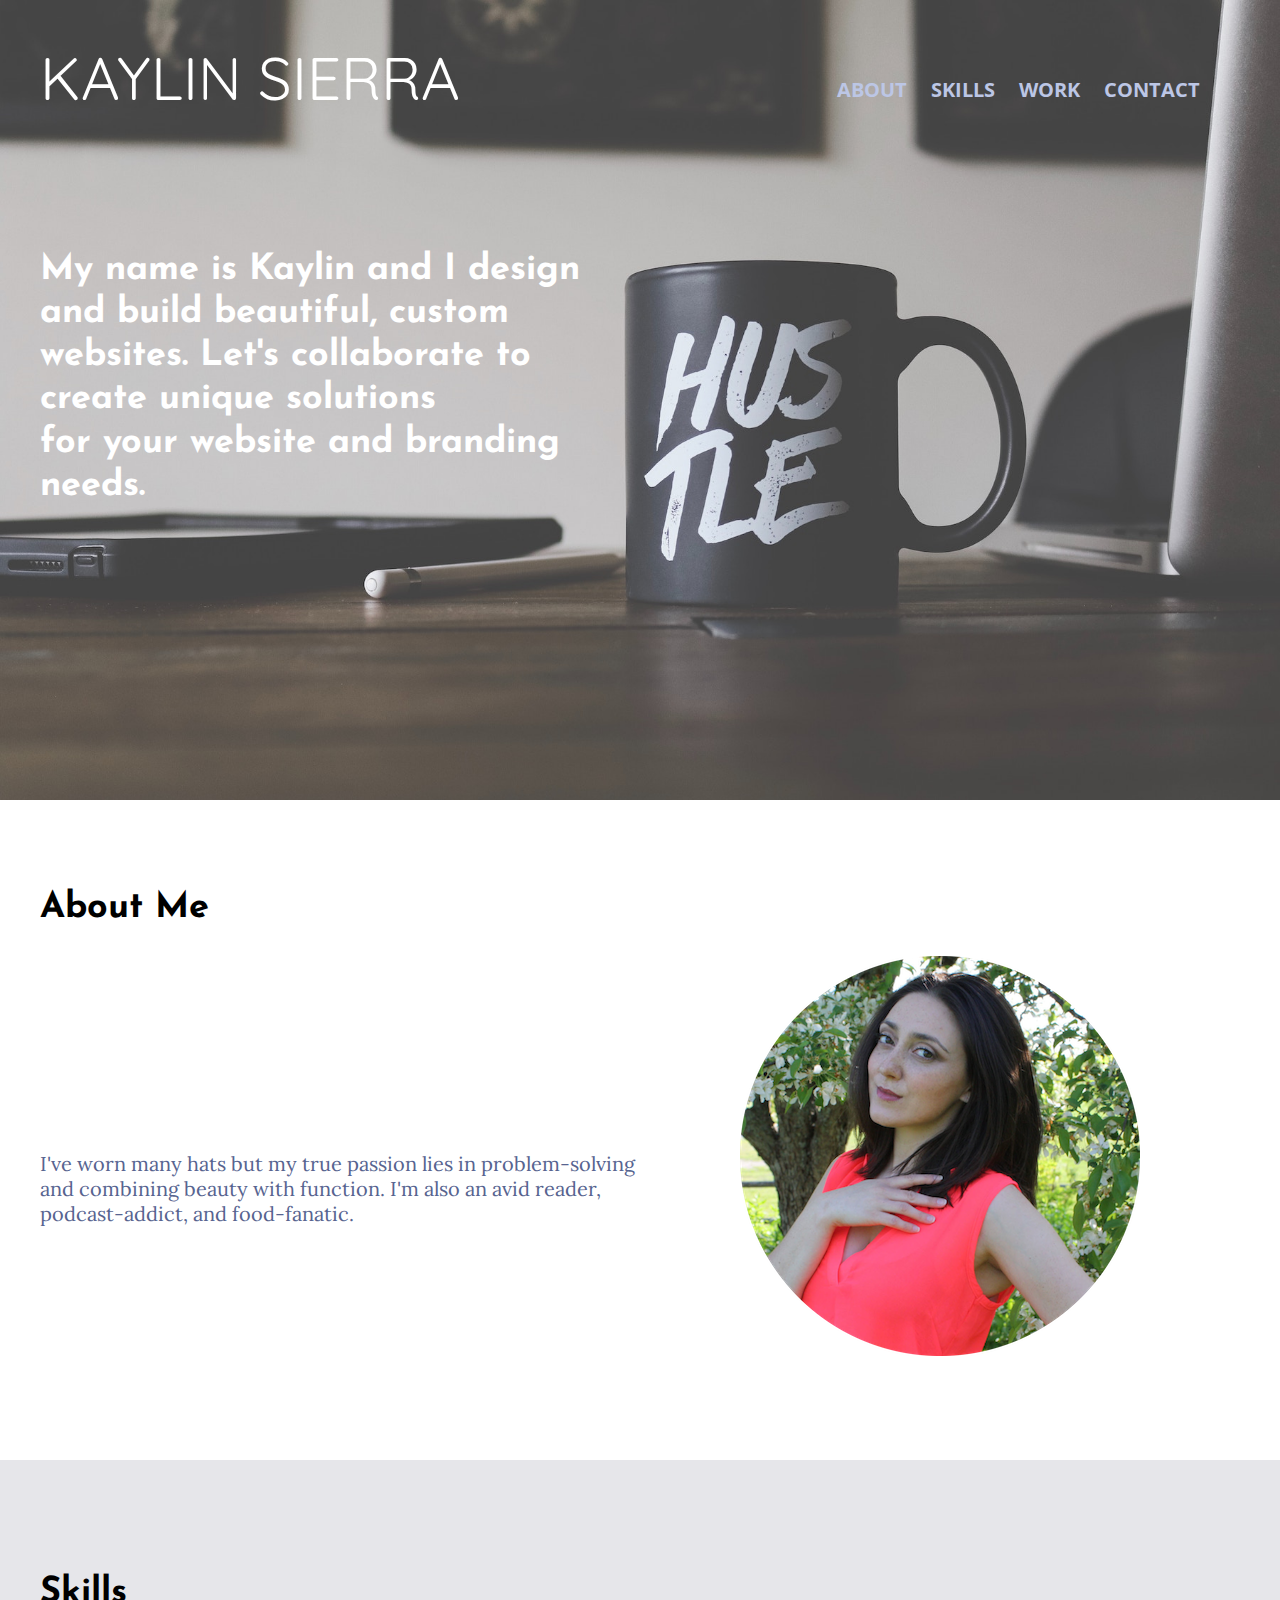
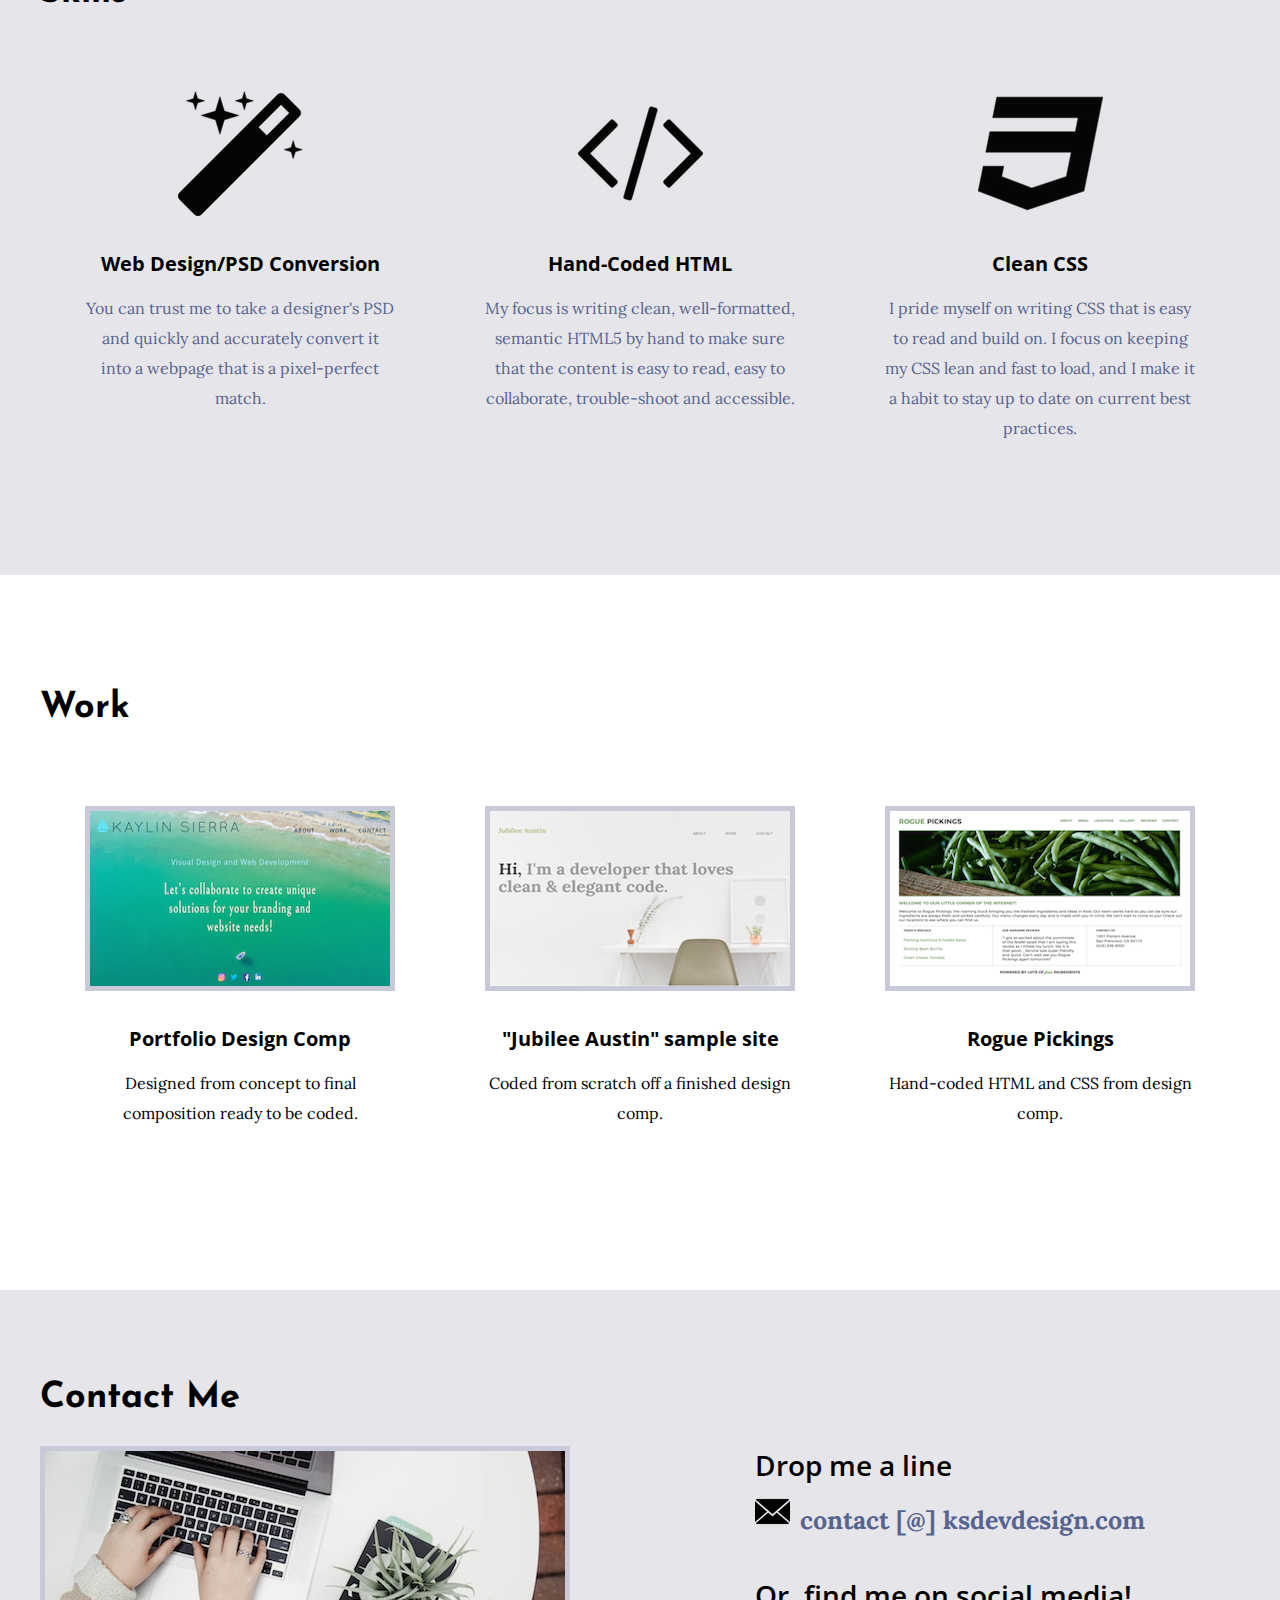
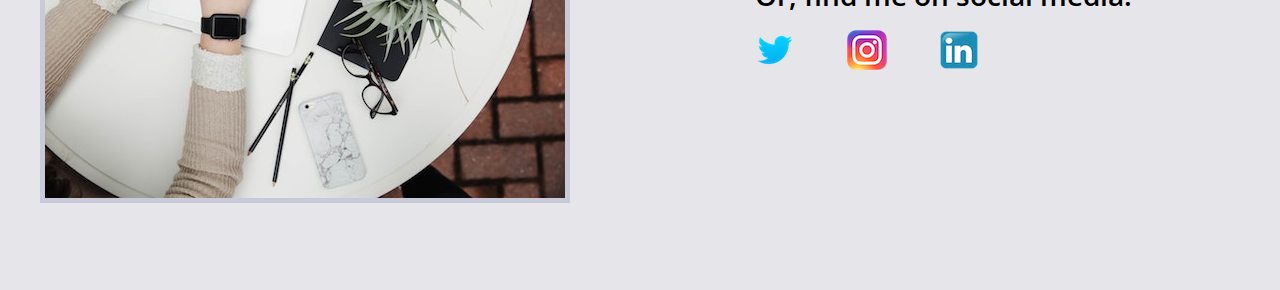
==== index.html @ cb38d4de "initial commit" ====
<!doctype html>
<html>
    <head>
        <title>Kaylin Sierra | Web Development</title>
          <link rel="stylesheet" href="css/normalize.css" type="text/css">
          <link rel="stylesheet" href="css/main.css" type="text/css">
          <link href='https://fonts.googleapis.com/css?family=Open+Sans:400,700' rel='stylesheet'>
            <link href="https://fonts.googleapis.com/css?family=Quicksand:400" rel="stylesheet">
            <link href="https://fonts.googleapis.com/css?family=Josefin+Sans:400,700" rel="stylesheet">
            <link href="https://fonts.googleapis.com/css?family=Lora:400,700" rel="stylesheet">
    </head>
    <body>
      <header>
        <div class="full-width">
          <div class="half-width">
            <h1>Kaylin Sierra</h1>
          </div>
          <div class="half-width">
            <nav>
              <ul>
                <li><a href="#about">About</a></li>
                <li><a href="#skills">Skills</a></li>
                <li><a href="#work">Work</a></li>
                <li><a href="#contact">Contact</a></li>
              </ul>
            </nav>
          </div>
            <h2 class="half-width">My name is Kaylin and I design and build beautiful, custom websites. Let's collaborate to create unique solutions<br> for your website and branding needs.</h2>
        </div>
      </header>
      <main>
        <section id="about">
          <div class="full-width">
            <h2>About Me</h2>
              <div class="half-width">
                <p>I've worn many hats but my true passion lies in problem-solving and combining beauty with function. I'm also an avid reader, podcast-addict, and food-fanatic.</p>
              </div>
            <div class="half-width">
              <img src="img/aboutme.png" alt="Personal Photo" />
            </div>
          </div>
        </section>

        <section id="skills">
            <div class="full-width">
              <h2>Skills</h2>
                <div class="third-width">
                  <img src="img/design.png" alt="Web Design" />
                    <h3>Web Design/PSD Conversion</h3>
                      <p>You can trust me to take a designer's PSD and quickly and accurately convert it into a webpage that is a pixel-perfect match.</p>
              </div>
                <div class="third-width">
                  <img src="img/html.png" alt="Hand-Coded HTML" />
                    <h3>Hand-Coded HTML</h3>
                      <p>My focus is writing clean, well-formatted, semantic HTML5 by hand to make sure that the content is easy to read, easy to collaborate, trouble-shoot and accessible.</p>
                </div>
                <div class="third-width">
                  <img src="img/css3.png" alt="Clean CSS" />
                    <h3>Clean CSS</h3>
                      <p>I pride myself on writing CSS that is easy to read and build on. I focus on keeping my CSS lean and fast to load, and I make it a habit to stay up to date on current best practices.</p>
              </div>
            </div>
          </section>

        <section id="work">
          <div class="full-width">
            <h2>Work</h2>
              <div class="third-width">
                <a href="projectone/index.html"><img src="img/personaldesigncomp.png" alt="Portfolio Design Comp" />
                  <h3>Portfolio Design Comp</h3>
                    <p>Designed from concept to final composition ready to be coded.</p></a>
              </div>
              <div class="third-width">
                <a href="projecttwo/index.html"><img src="img/jubileeaustin.png" alt="Jubilee Austin site" />
                  <h3>"Jubilee Austin" sample site</h3>
                    <p>Coded from scratch off a finished design comp.</p></a>
              </div>
              <div class="third-width">
                <a href="projectthree/index.html"><img src="img/roguepickings.png" alt="Rogue Pickings site" />
                  <h3>Rogue Pickings</h3>
                    <p>Hand-coded HTML and CSS from design comp.</p></a>
                </div>
            </div>
        </section>

      </main>

      <footer id="contact">
        <div class="full-width">
          <h2>Contact Me</h2>
            <div class="half-width">
              <img src="img/contactme.jpg" alt="Contact Me" id="contact-img" />
            </div>
            <div class="half-width">
                <h3 id="email-header">Drop me a line</h3>
                <a href="mailto:contact@ksdevdesign.com">
                  <img src="img/envelope.png" alt="Email" id="envelope" />contact [@] ksdevdesign.com</a>
                <h3 id="socialmedia-header">Or, find me on social media!</h3>
                  <ul>
                    <li><a href="http://twitter.com/ksdevdesign" target="_blank"><img src="img/twitter.png" alt="Twitter" /></a></li>
                    <li><a href="http://instagram.com/ksdevdesign" target="_blank"><img src="img/instagram.png" alt="Instagram" /></a></li>
                    <li><a href="http://linkedin.com/in/kaylinkielwein/" target="_blank"><img src="img/linkedin.png" alt="LinkedIn" /></a></li>
                  </ul>
              </div>
            </div>
      </footer>
    </body>
</html>
---- css/main.css ----
/***** BASE STYLES *****/
body {
    font-family: 'Lora', serif;
    font-size: 16px;
}

#about, #skills, #work, #contact {
    height: 600px;
}

/***** GRID *****/
.full-width {
    width: 1200px;
    margin: 0 auto;
}

.half-width {
    width: 600px;
    float: left;
}

.third-width  {
    width: 400px;
    float: left;
}

/*** HEADER ***/
header  {
    background-image: url("../img/hustledesign.jpg");
    background-size: cover;
    height: 800px;
    color: white;
}

header h1  {
    font-family: 'Quicksand', serif;
    font-weight: 400;
    font-size: 60px;
    text-transform: uppercase;
}

nav {
    float: right;
    padding: 60px 40px;
}

nav ul li  {
    display: inline-block;
}

nav ul li a {
    font-family: 'Open Sans', sans-serif;
    text-transform: uppercase;
    text-decoration: none;
    font-size: 20px;
    font-weight: 700;
    color: #bcc6e5;
    padding-left: 20px;
}

header h2 {
  clear: both;
  font-family: 'Josefin Sans', sans-serif;
  font-size: 36px;
  padding: 40px 0;
  line-height: 120%;
}


/**** ABOUT ****/
#about .full-width {
    padding: 60px 0;
}

#about  {
    padding-bottom: 60px;
}

#about h2 {
    font-family: 'Josefin Sans', sans-serif;
    font-size: 36px;
}

#about p  {
    font-size: 20px;
    padding-top: 175px;
    color: #576490;
}

#about img  {
  padding-left: 100px;
}

/*** SKILLS ***/
#skills .full-width {
    padding: 85px 0;
}

#skills {
    background-color: #e6e6ea;
    text-align: center;
    padding-bottom: 115px;
}

#skills img {
    padding-bottom: 30px;
}

#skills h2  {
    font-family: 'Josefin Sans', sans-serif;
    font-size: 36px;
    text-align: left;
    padding-bottom: 50px;
}

#skills h3  {
    font-family: 'Open Sans', sans-serif;
    font-size: 20px;
    font-weight: 700;
    width: auto;
    margin: 0 auto;
}

#skills p  {
    line-height: 30px;
    padding: 0 45px;
    color: #576490;
}

/*** WORK ***/
#work .full-width {
    padding: 85px 0;
}

#work {
    text-align: center;
    padding-bottom: 115px;
}

#work img {
    margin-bottom: 30px;
    border: solid #c9cad9 5px;
}

#work h2  {
    font-family: 'Josefin Sans', sans-serif;
    font-size: 36px;
    text-align: left;
    padding-bottom: 50px;
}

#work h3  {
    font-family: 'Open Sans', sans-serif;
    font-size: 20px;
    font-weight: 700;
    width: auto;
    margin: 0 auto;
}

#work p  {
    line-height: 30px;
    padding: 0 45px;
}

#work a {
    text-decoration: none;
    color: black;
}

/*** CONTACT ***/
#contact  {
    background-color: #e6e6ea;
}

#contact .full-width  {
    padding: 60px 0;
}

#contact-img  {
    border: solid #c9cad9 5px;
}

#contact h2 {
  font-family: 'Josefin Sans', sans-serif;
  font-size: 36px;
}

#contact #email-header, #socialmedia-header, #contact ul {
    padding-left: 115px;
}

#envelope {
    padding: 0 10px 0 115px;
}

#contact h3 {
    font-family: 'Open Sans', sans-serif;
    font-size: 28px;
    font-weight: 600;
}

#email-header{
    margin: 0 0 10px 0;
}

#socialmedia-header {
    margin: 40px 0 0 0;
}

#contact a {
    text-decoration: none;
    color: #576490;
    font-weight: 700;
    font-size: 25px;
}

#contact ul {
    list-style: none;
}
#contact ul li {
     display: inline-block;
}
#contact ul img {
    padding-right: 48px;
}
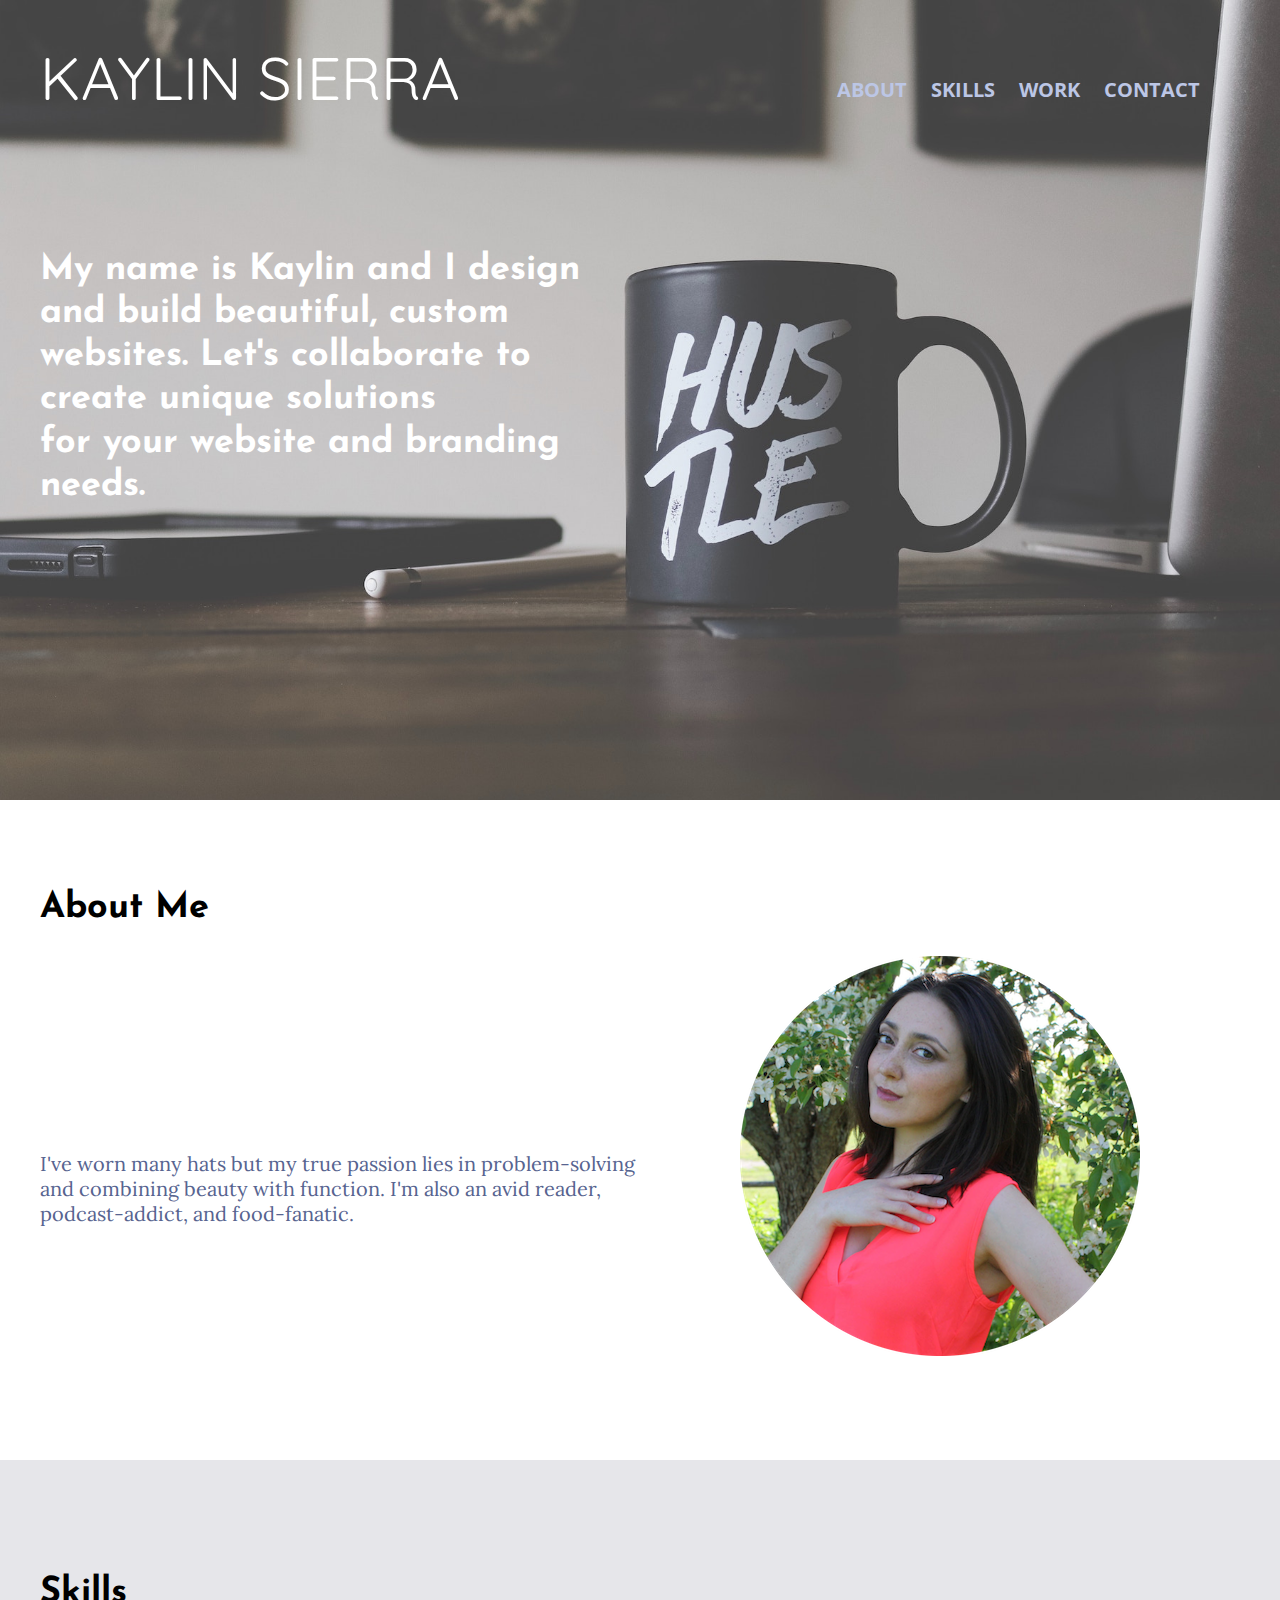
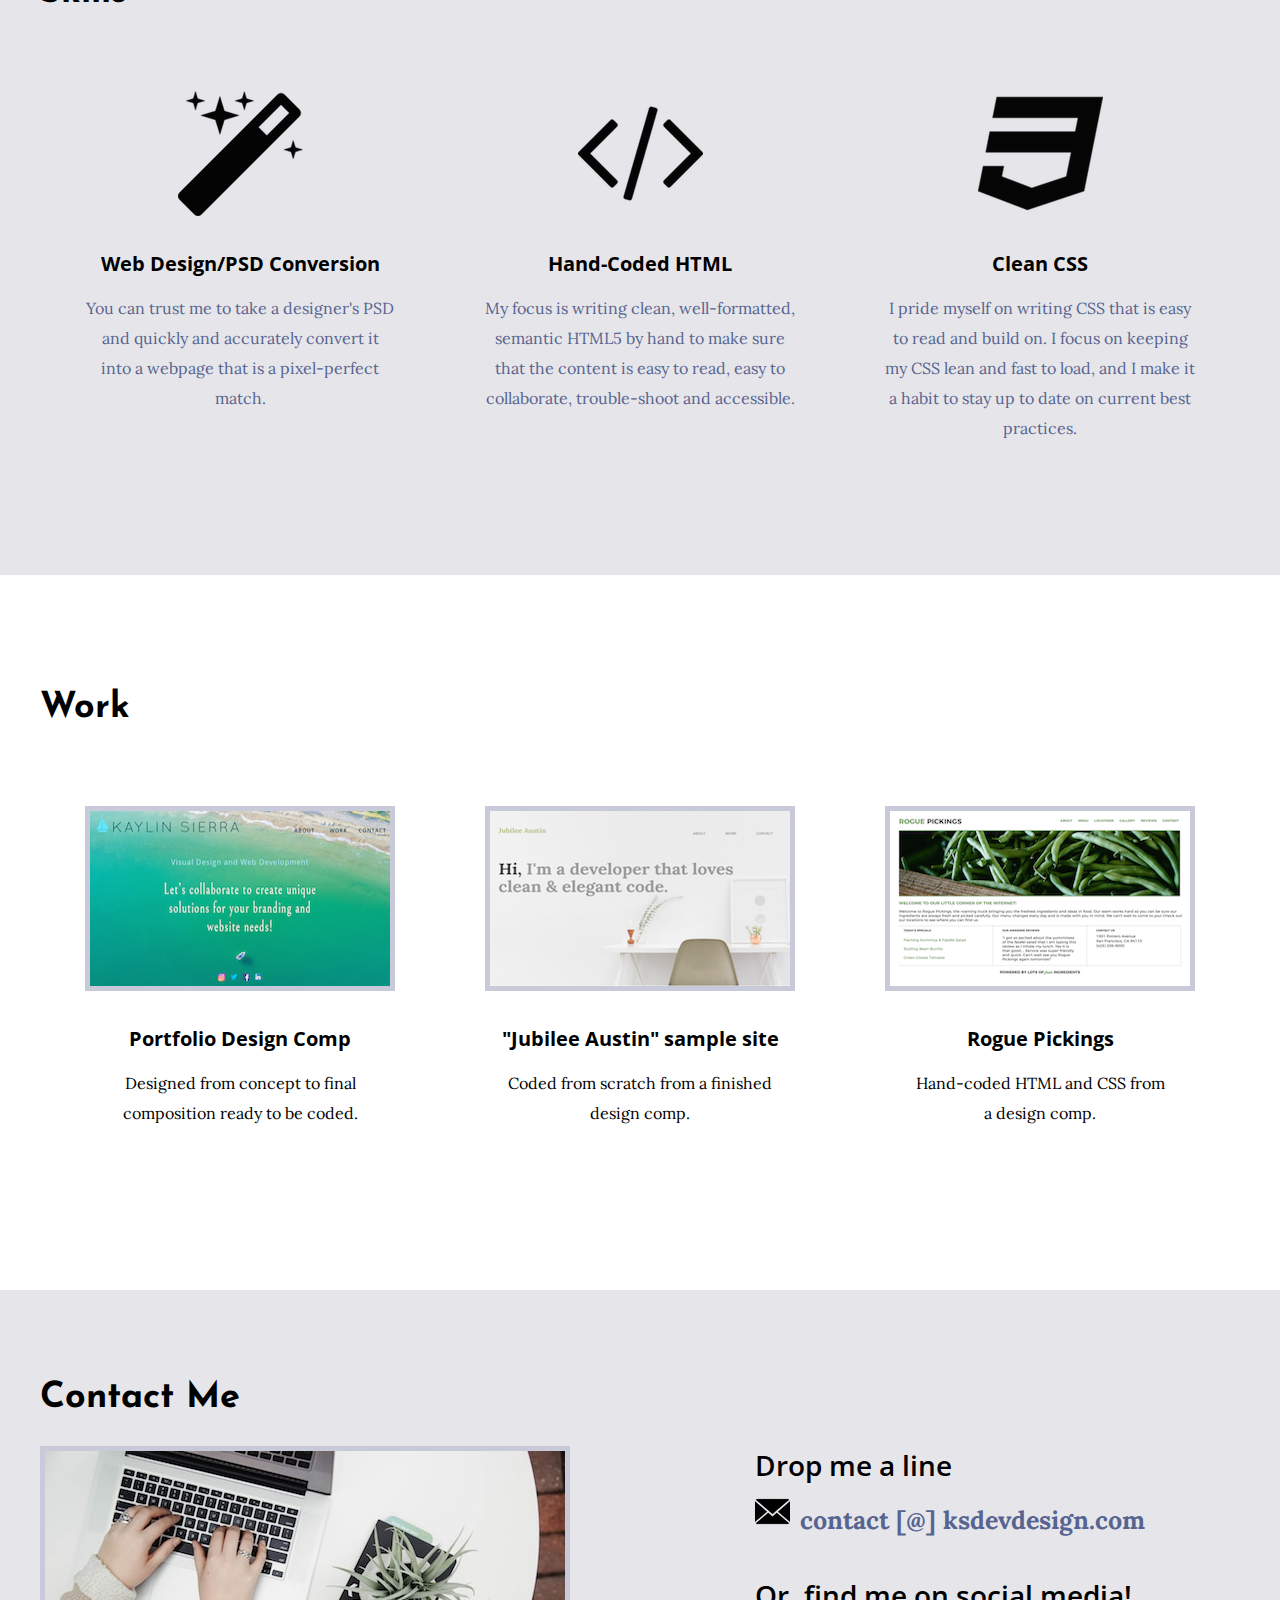
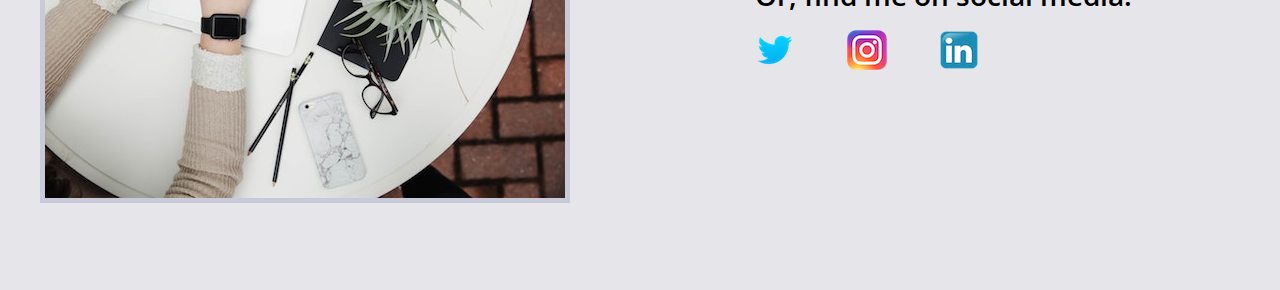
==== commit 903864f2: "instructor suggested tweaks to text spacings" ====
--- a/index.html
+++ b/index.html
@@ -73,12 +73,12 @@
               <div class="third-width">
                 <a href="projecttwo/index.html"><img src="img/jubileeaustin.png" alt="Jubilee Austin site" />
                   <h3>"Jubilee Austin" sample site</h3>
-                    <p>Coded from scratch off a finished design comp.</p></a>
+                    <p>Coded from scratch from a finished design comp.</p></a>
               </div>
               <div class="third-width">
                 <a href="projectthree/index.html"><img src="img/roguepickings.png" alt="Rogue Pickings site" />
                   <h3>Rogue Pickings</h3>
-                    <p>Hand-coded HTML and CSS from design comp.</p></a>
+                    <p>Hand-coded HTML and CSS from <br>a design comp.</p></a>
                 </div>
             </div>
         </section>
--- a/css/main.css
+++ b/css/main.css
@@ -159,7 +159,7 @@
 
 #work p  {
     line-height: 30px;
-    padding: 0 45px;
+    padding: 0px 45px;
 }
 
 #work a {
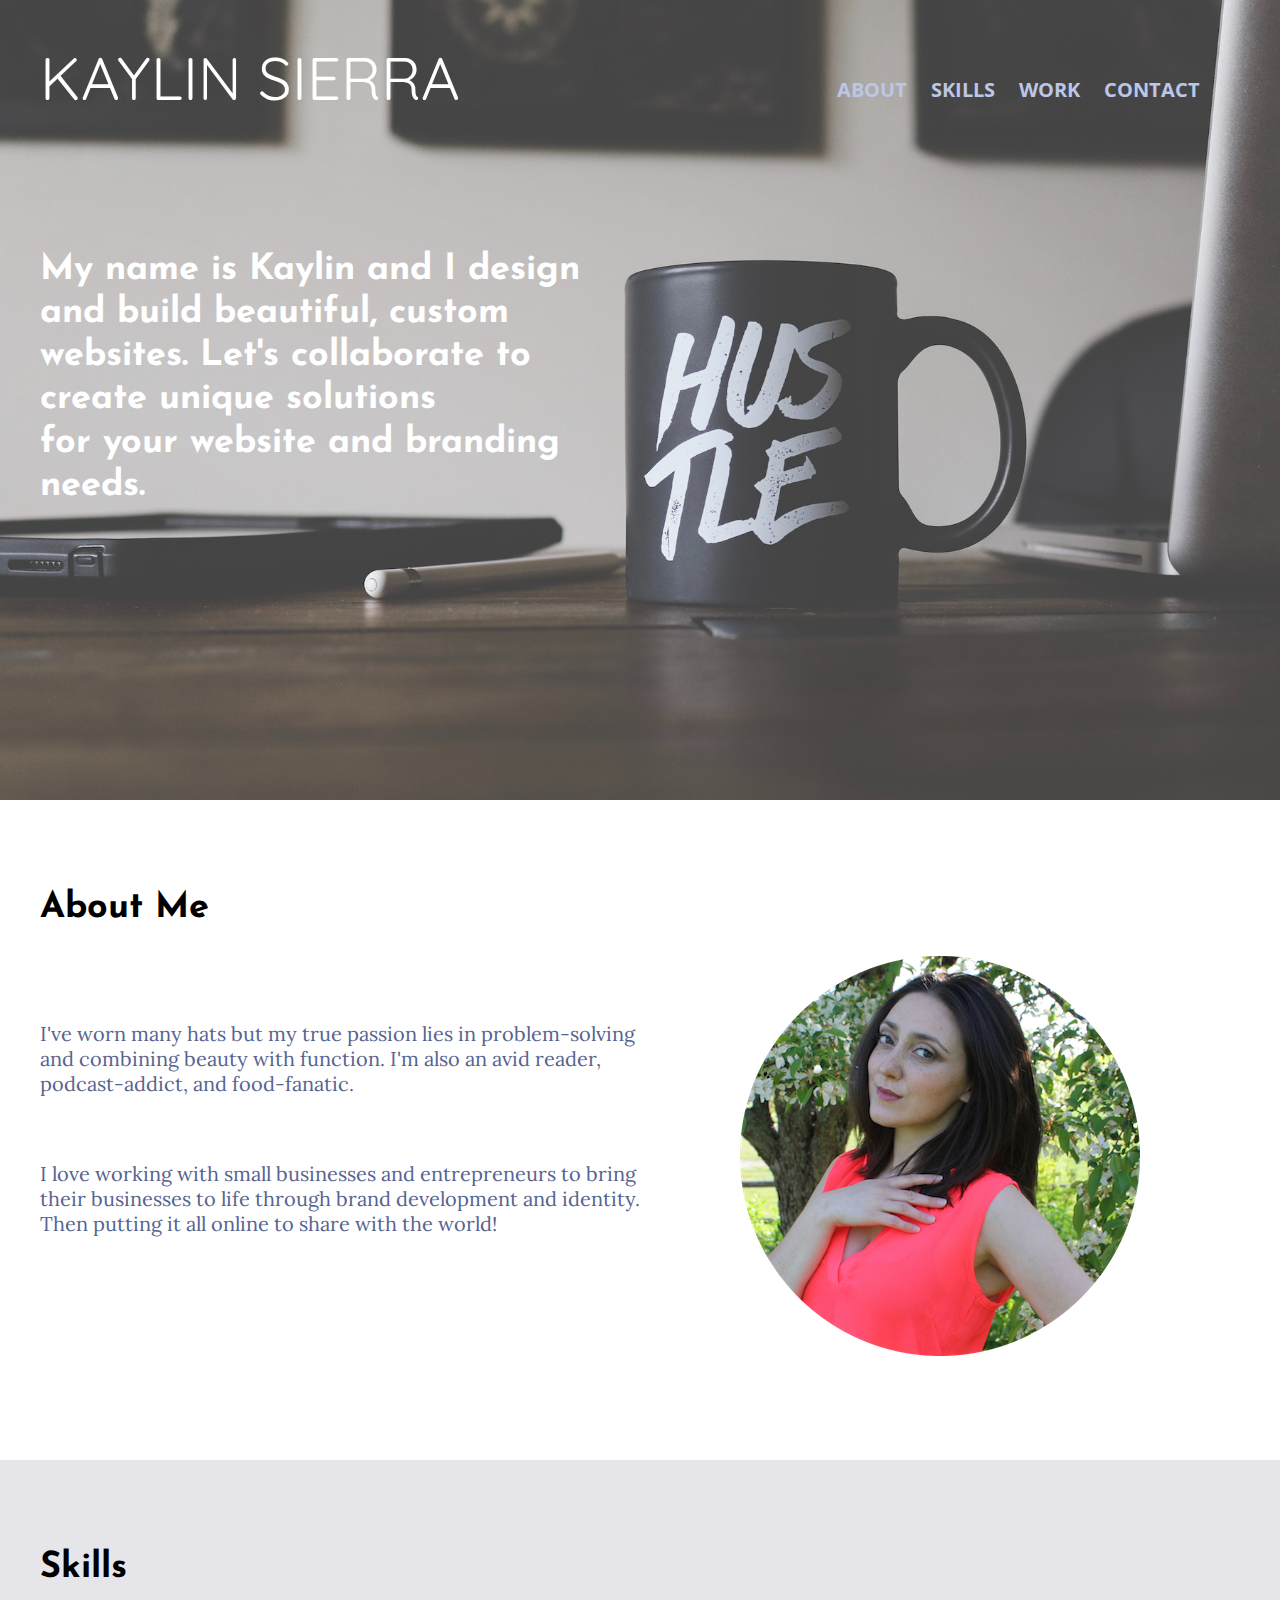
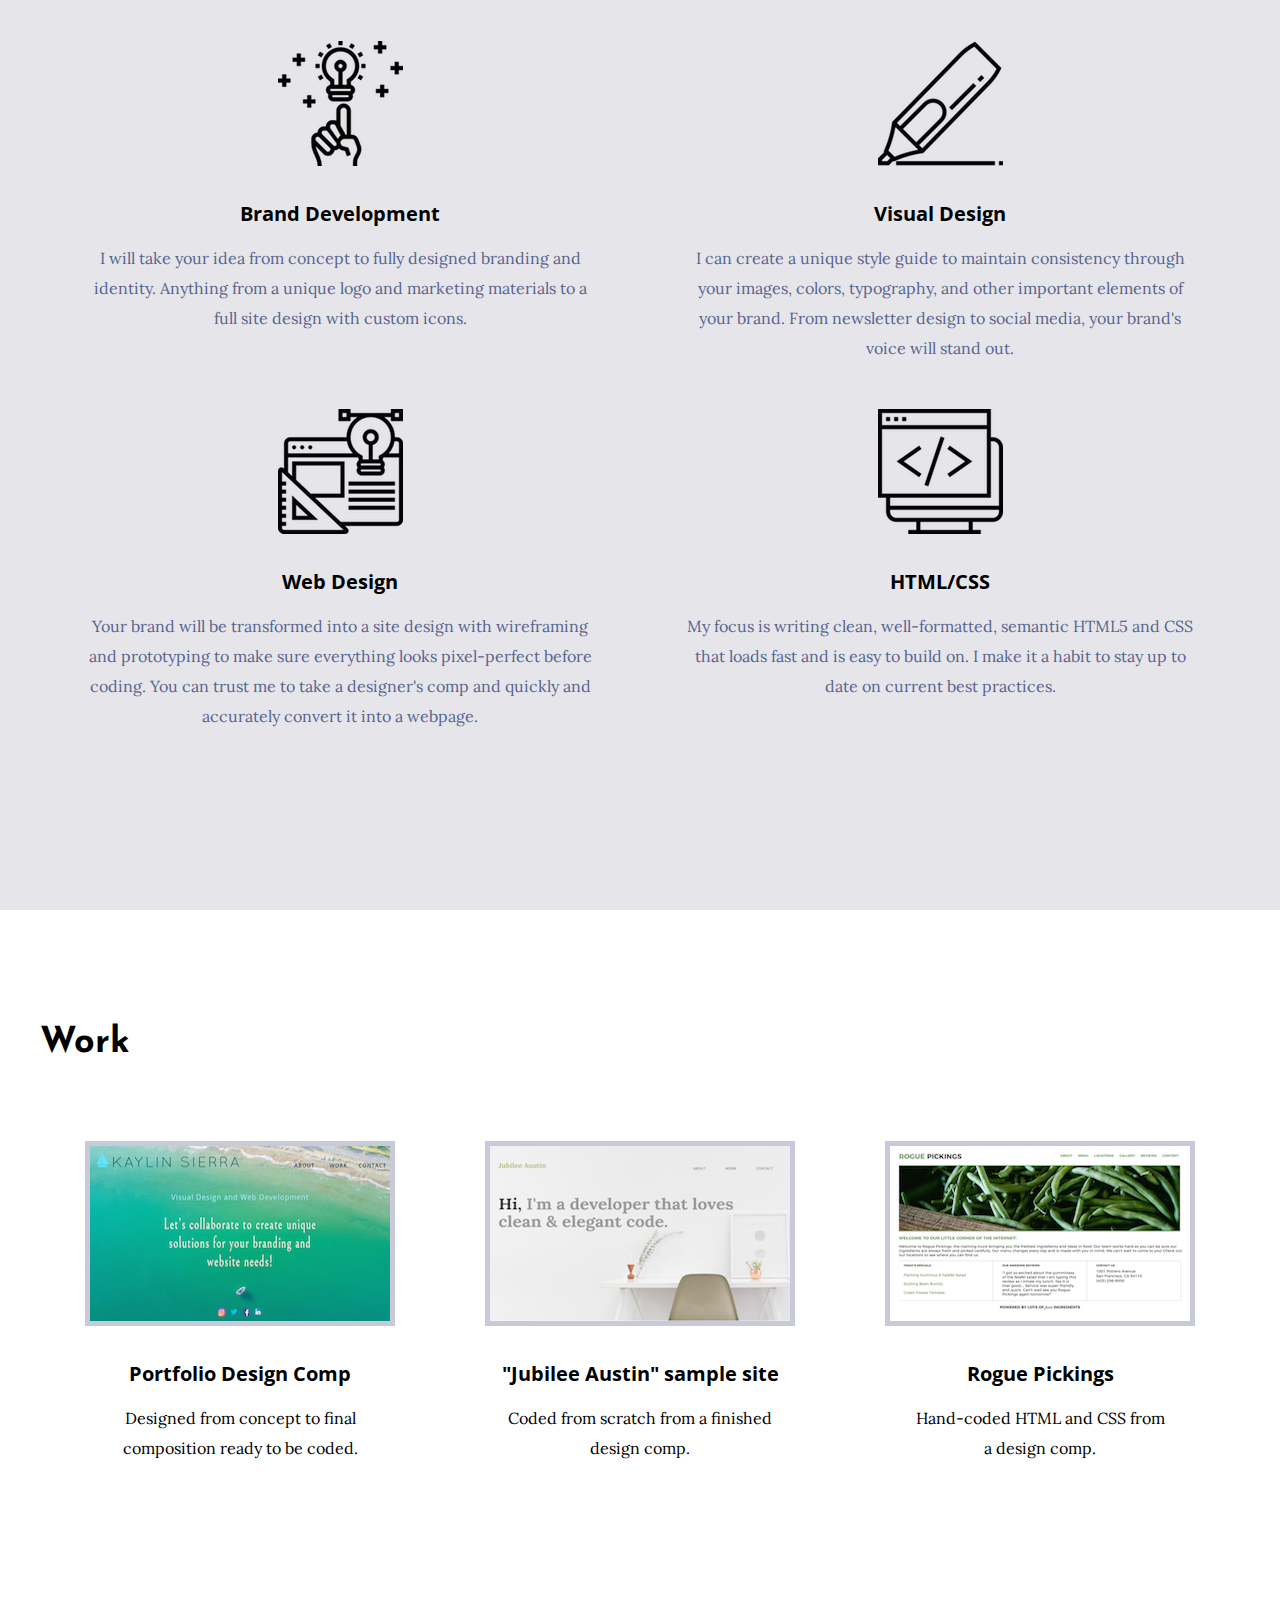
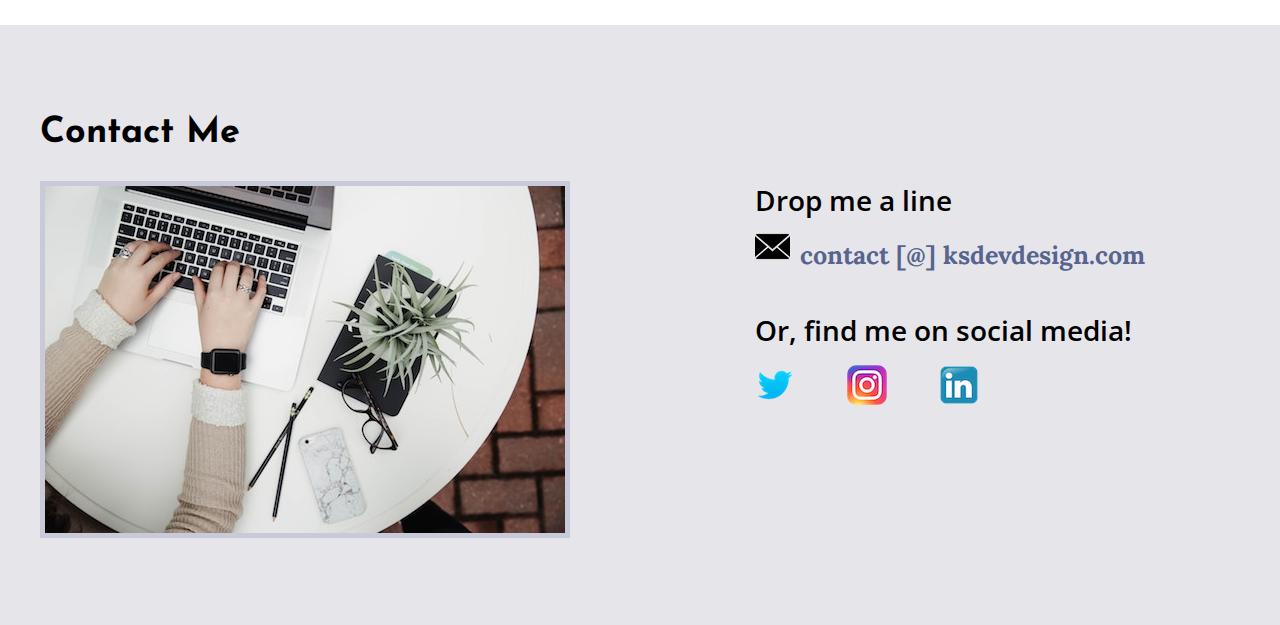
==== commit 8b3121d2: "skills section redesigned" ====
--- a/index.html
+++ b/index.html
@@ -34,6 +34,7 @@
             <h2>About Me</h2>
               <div class="half-width">
                 <p>I've worn many hats but my true passion lies in problem-solving and combining beauty with function. I'm also an avid reader, podcast-addict, and food-fanatic.</p>
+                <p>I love working with small businesses and entrepreneurs to bring their businesses to life through brand development and identity. Then putting it all online to share with the world!</p>
               </div>
             <div class="half-width">
               <img src="img/aboutme.png" alt="Personal Photo" />
@@ -44,21 +45,26 @@
         <section id="skills">
             <div class="full-width">
               <h2>Skills</h2>
-                <div class="third-width">
-                  <img src="img/design.png" alt="Web Design" />
-                    <h3>Web Design/PSD Conversion</h3>
-                      <p>You can trust me to take a designer's PSD and quickly and accurately convert it into a webpage that is a pixel-perfect match.</p>
+                <div class="half-width">
+                  <img src="img/idea.png" alt="Brand Development" />
+                    <h3>Brand Development</h3>
+                      <p>I will take your idea from concept to fully designed branding and identity. Anything from a unique logo and marketing materials to a full site design with custom icons.</p>
               </div>
-                <div class="third-width">
-                  <img src="img/html.png" alt="Hand-Coded HTML" />
-                    <h3>Hand-Coded HTML</h3>
-                      <p>My focus is writing clean, well-formatted, semantic HTML5 by hand to make sure that the content is easy to read, easy to collaborate, trouble-shoot and accessible.</p>
+                <div class="half-width">
+                  <img src="img/highlighter.png" alt="Visual Design" />
+                    <h3>Visual Design</h3>
+                      <p>I can create a unique style guide to maintain consistency through your images, colors, typography, and other important elements of your brand. From newsletter design to social media, your brand's voice will stand out. </p>
                 </div>
-                <div class="third-width">
-                  <img src="img/css3.png" alt="Clean CSS" />
-                    <h3>Clean CSS</h3>
-                      <p>I pride myself on writing CSS that is easy to read and build on. I focus on keeping my CSS lean and fast to load, and I make it a habit to stay up to date on current best practices.</p>
+                <div class="half-width bottom-row">
+                  <img src="img/graphic-design.png" alt="Web Design" />
+                    <h3>Web Design</h3>
+                      <p>Your brand will be transformed into a site design with wireframing and prototyping to make sure everything looks pixel-perfect before coding. You can trust me to take a designer's comp and quickly and accurately convert it into a webpage.</p>
               </div>
+              <div class="half-width bottom-row">
+                <img src="img/computer-1.png" alt="HTML CSS" />
+                  <h3>HTML/CSS</h3>
+                    <p>My focus is writing clean, well-formatted, semantic HTML5 and CSS that loads fast and is easy to build on. I make it a habit to stay up to date on current best practices.</p>
+            </div>
             </div>
           </section>
 
--- a/css/main.css
+++ b/css/main.css
@@ -83,7 +83,7 @@
 
 #about p  {
     font-size: 20px;
-    padding-top: 175px;
+    padding-top: 45px;
     color: #576490;
 }
 
@@ -93,13 +93,13 @@
 
 /*** SKILLS ***/
 #skills .full-width {
-    padding: 85px 0;
+    padding: 60px 0;
 }
 
 #skills {
     background-color: #e6e6ea;
     text-align: center;
-    padding-bottom: 115px;
+    padding-bottom: 450px;
 }
 
 #skills img {
@@ -110,7 +110,7 @@
     font-family: 'Josefin Sans', sans-serif;
     font-size: 36px;
     text-align: left;
-    padding-bottom: 50px;
+    padding-bottom: 25px;
 }
 
 #skills h3  {
@@ -125,6 +125,10 @@
     line-height: 30px;
     padding: 0 45px;
     color: #576490;
+}
+
+#skills .bottom-row {
+    padding-top: 30px;
 }
 
 /*** WORK ***/
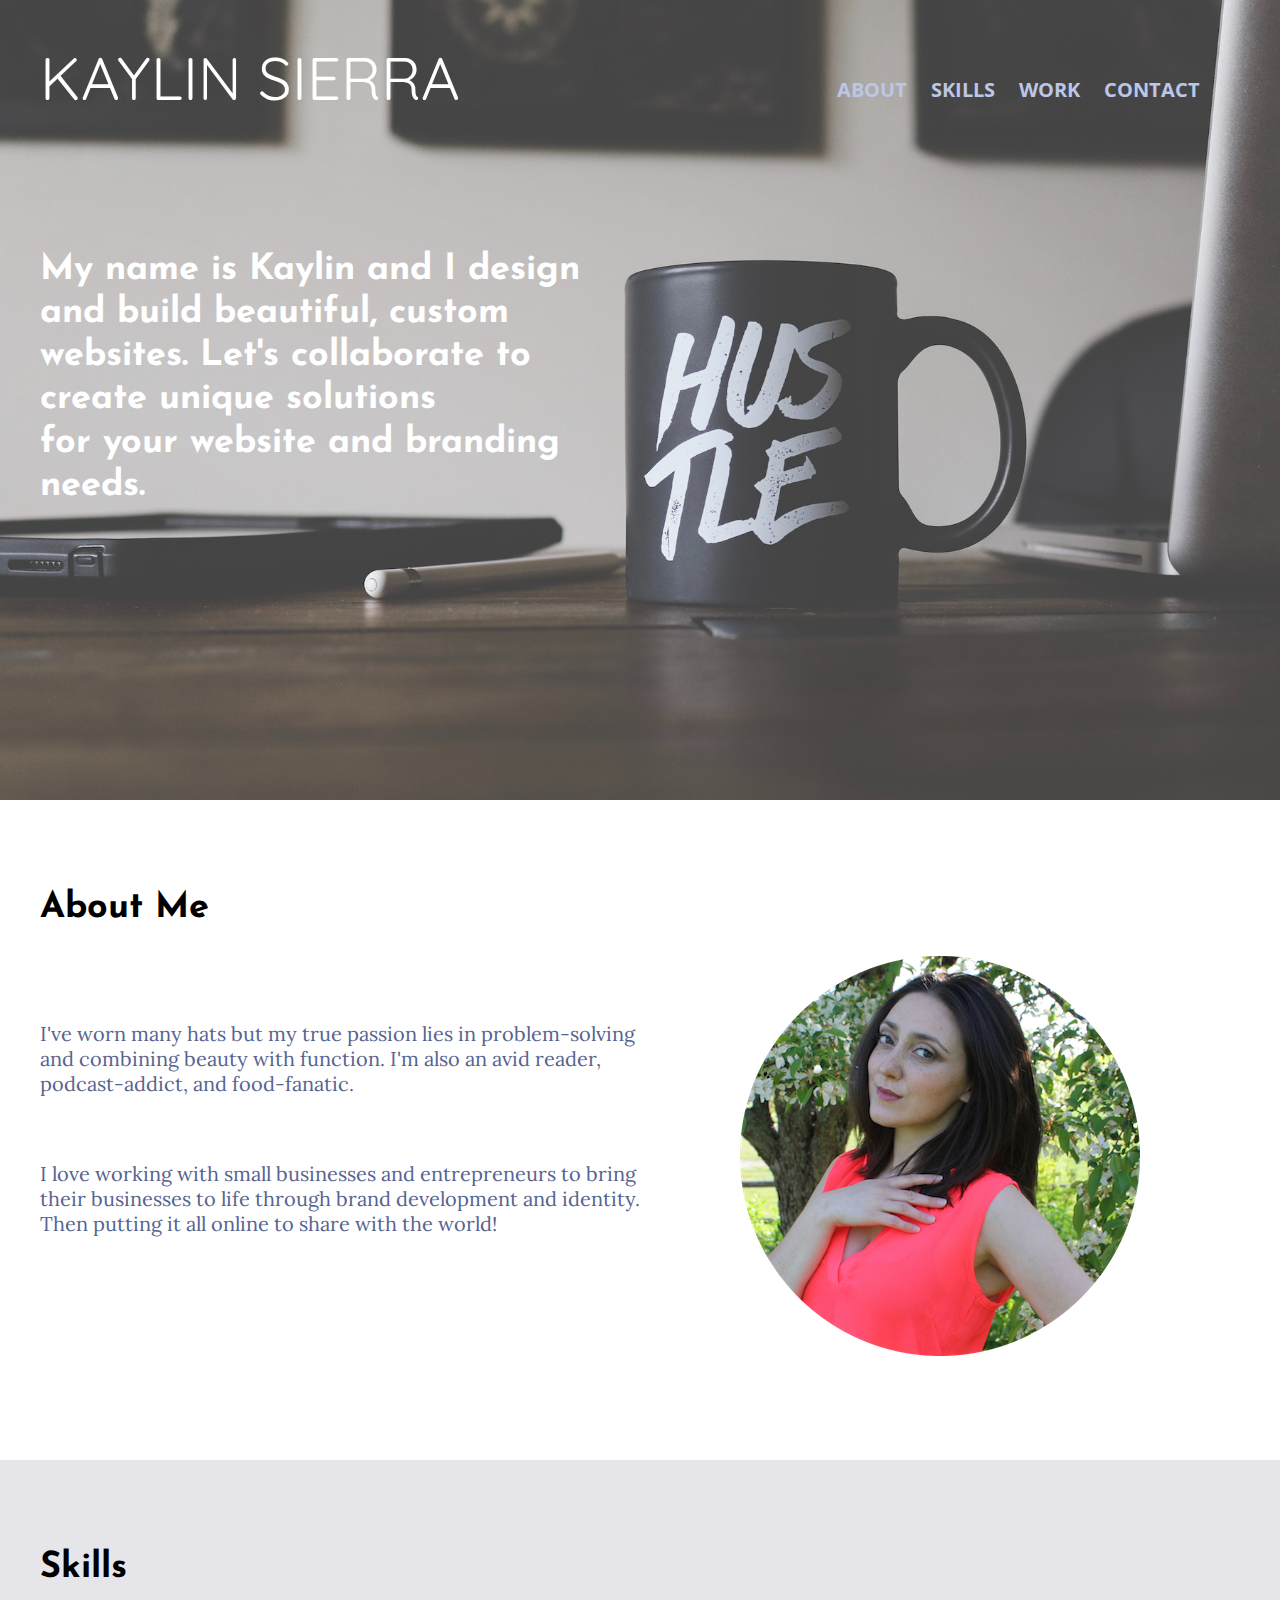
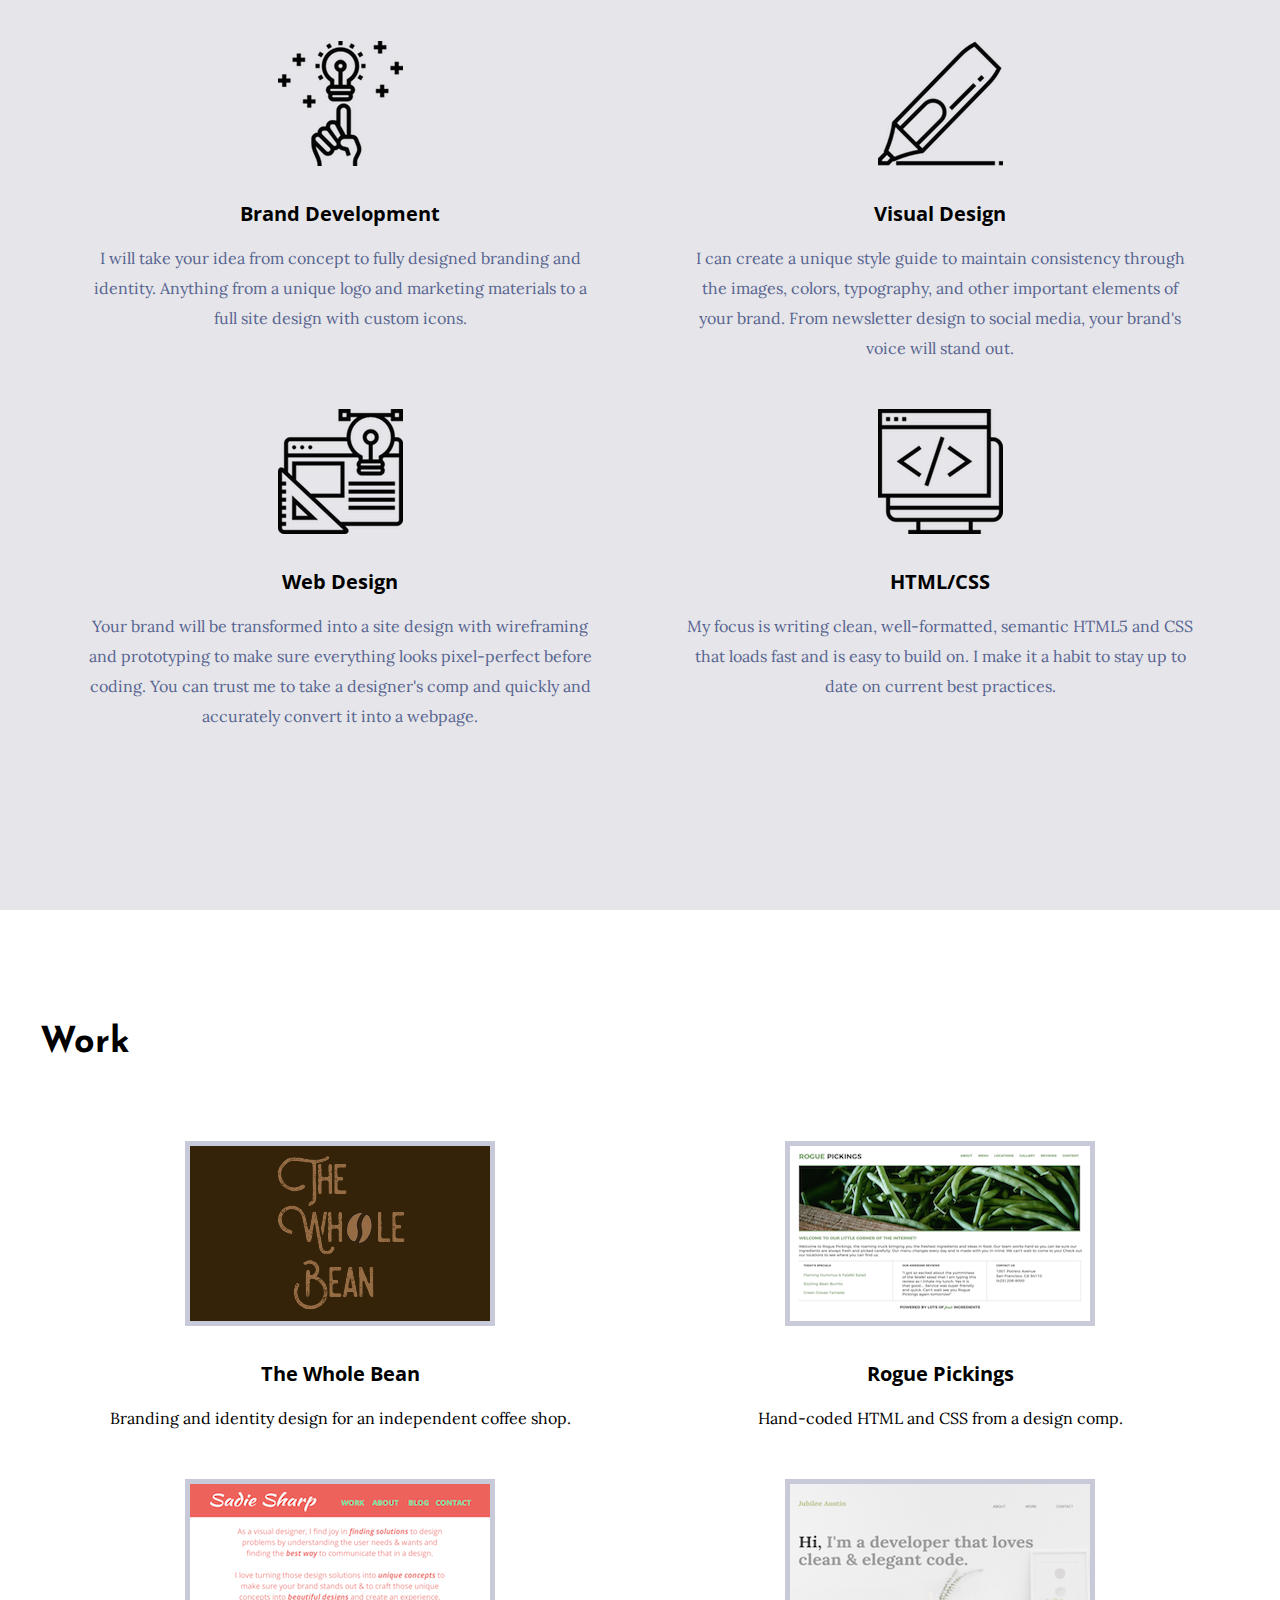
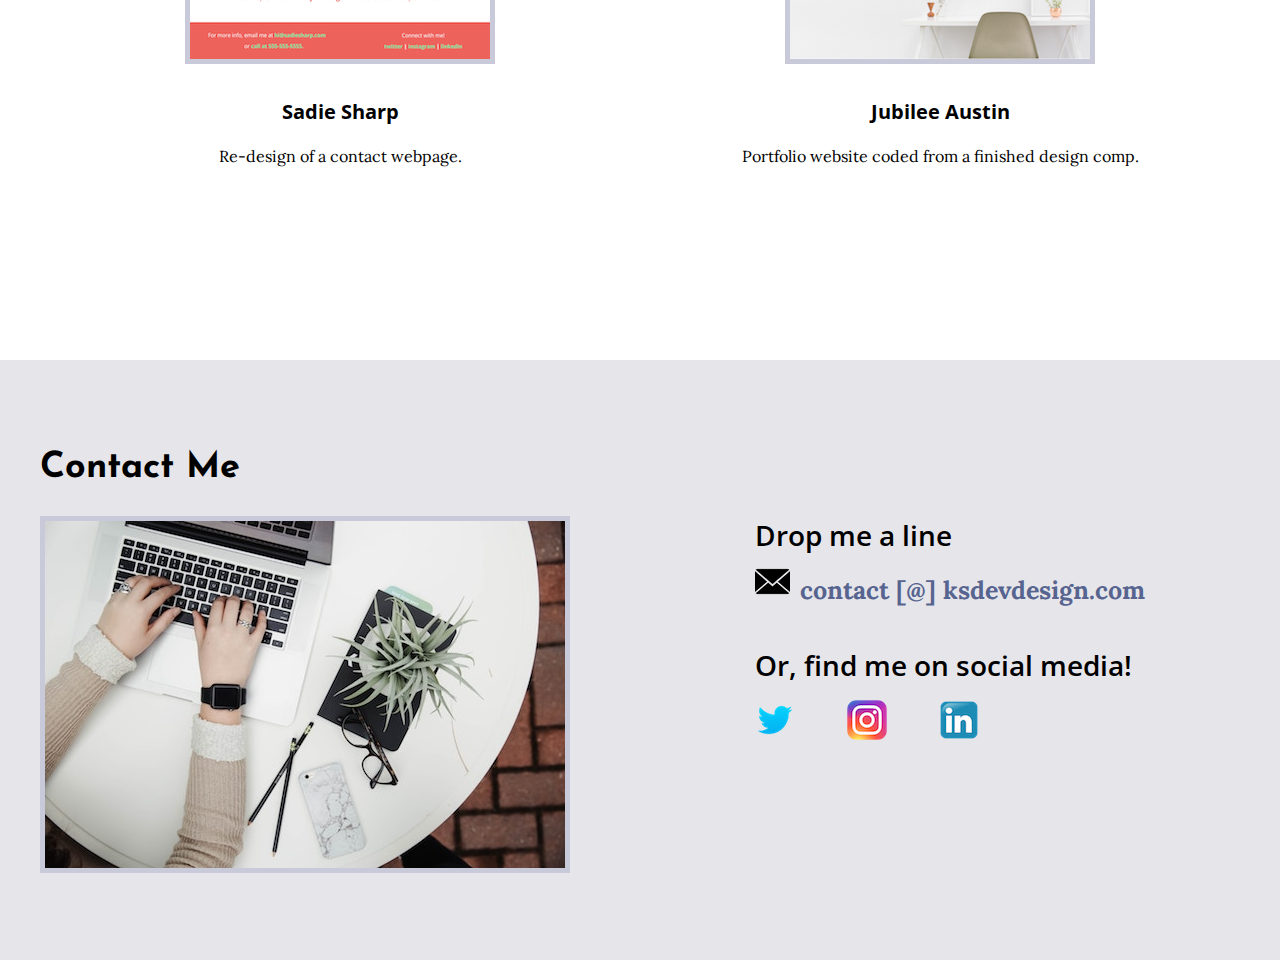
==== commit 3cf27f38: "work section redesigned" ====
--- a/index.html
+++ b/index.html
@@ -53,7 +53,7 @@
                 <div class="half-width">
                   <img src="img/highlighter.png" alt="Visual Design" />
                     <h3>Visual Design</h3>
-                      <p>I can create a unique style guide to maintain consistency through your images, colors, typography, and other important elements of your brand. From newsletter design to social media, your brand's voice will stand out. </p>
+                      <p>I can create a unique style guide to maintain consistency through the images, colors, typography, and other important elements of your brand. From newsletter design to social media, your brand's voice will stand out. </p>
                 </div>
                 <div class="half-width bottom-row">
                   <img src="img/graphic-design.png" alt="Web Design" />
@@ -71,21 +71,26 @@
         <section id="work">
           <div class="full-width">
             <h2>Work</h2>
-              <div class="third-width">
-                <a href="projectone/index.html"><img src="img/personaldesigncomp.png" alt="Portfolio Design Comp" />
-                  <h3>Portfolio Design Comp</h3>
-                    <p>Designed from concept to final composition ready to be coded.</p></a>
+              <div class="half-width">
+                <a href="projectone/index.html"><img src="img/twb.png" alt="The Whole Bean" />
+                  <h3>The Whole Bean</h3>
+                    <p>Branding and identity design for an independent coffee shop.</p></a>
               </div>
-              <div class="third-width">
-                <a href="projecttwo/index.html"><img src="img/jubileeaustin.png" alt="Jubilee Austin site" />
-                  <h3>"Jubilee Austin" sample site</h3>
-                    <p>Coded from scratch from a finished design comp.</p></a>
-              </div>
-              <div class="third-width">
+              <div class="half-width">
                 <a href="projectthree/index.html"><img src="img/roguepickings.png" alt="Rogue Pickings site" />
                   <h3>Rogue Pickings</h3>
-                    <p>Hand-coded HTML and CSS from <br>a design comp.</p></a>
+                    <p>Hand-coded HTML and CSS from a design comp.</p></a>
                 </div>
+              <div class="half-width bottom-row">
+                <a href="img/sadiesharplarge.png" target="_blank"><img src="img/sadiesharp.png" alt="Sadie Sharp site" />
+                  <h3>Sadie Sharp</h3>
+                    <p>Re-design of a contact webpage.</p></a>
+              </div>
+                <div class="half-width bottom-row">
+                  <a href="https://ksdevdesign.github.io/jubilee-austin/" target="_blank"><img src="img/jubileeaustin.png" alt="Jubilee Austin site" />
+                    <h3>Jubilee Austin</h3>
+                      <p>Portfolio website coded from a finished design comp.</p></a>
+                  </div>
             </div>
         </section>
 
--- a/css/main.css
+++ b/css/main.css
@@ -138,7 +138,7 @@
 
 #work {
     text-align: center;
-    padding-bottom: 115px;
+    padding-bottom: 450px;
 }
 
 #work img {
@@ -171,6 +171,10 @@
     color: black;
 }
 
+#work .bottom-row {
+    padding-top: 30px;
+}
+
 /*** CONTACT ***/
 #contact  {
     background-color: #e6e6ea;
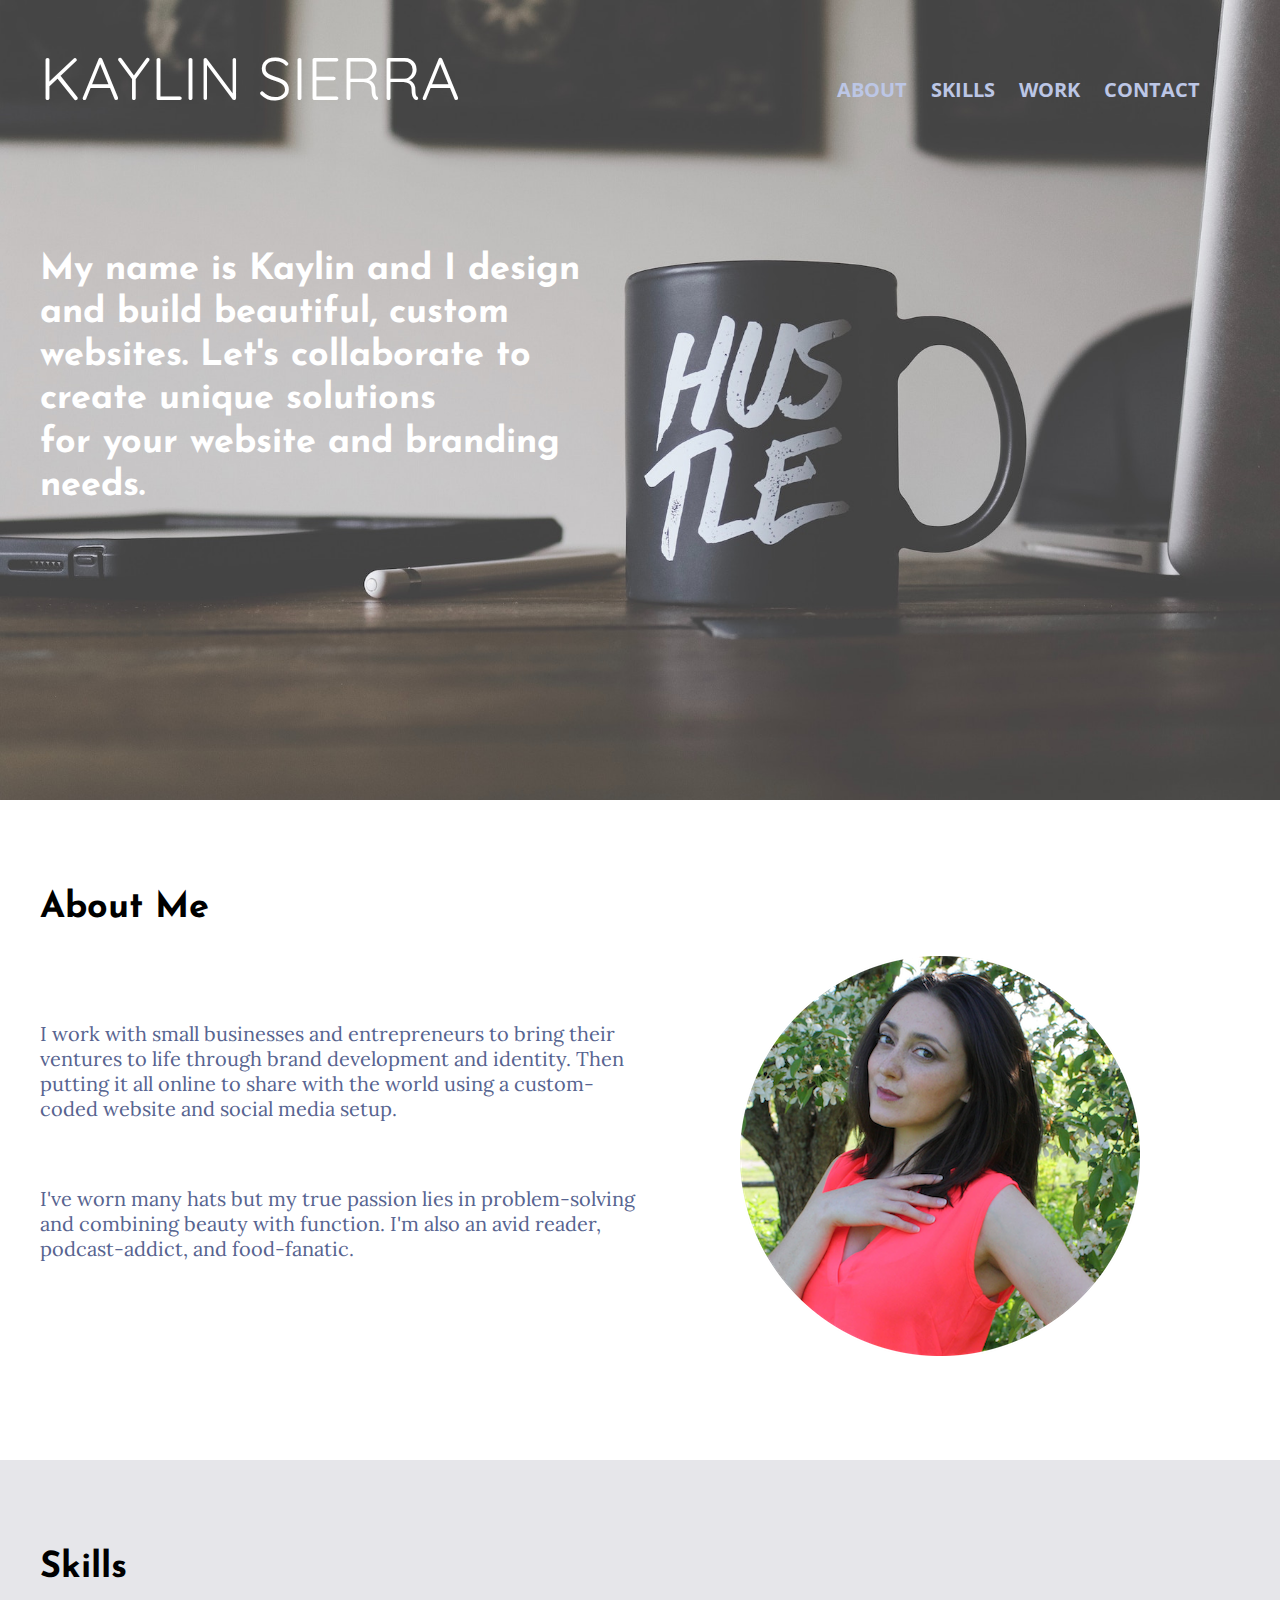
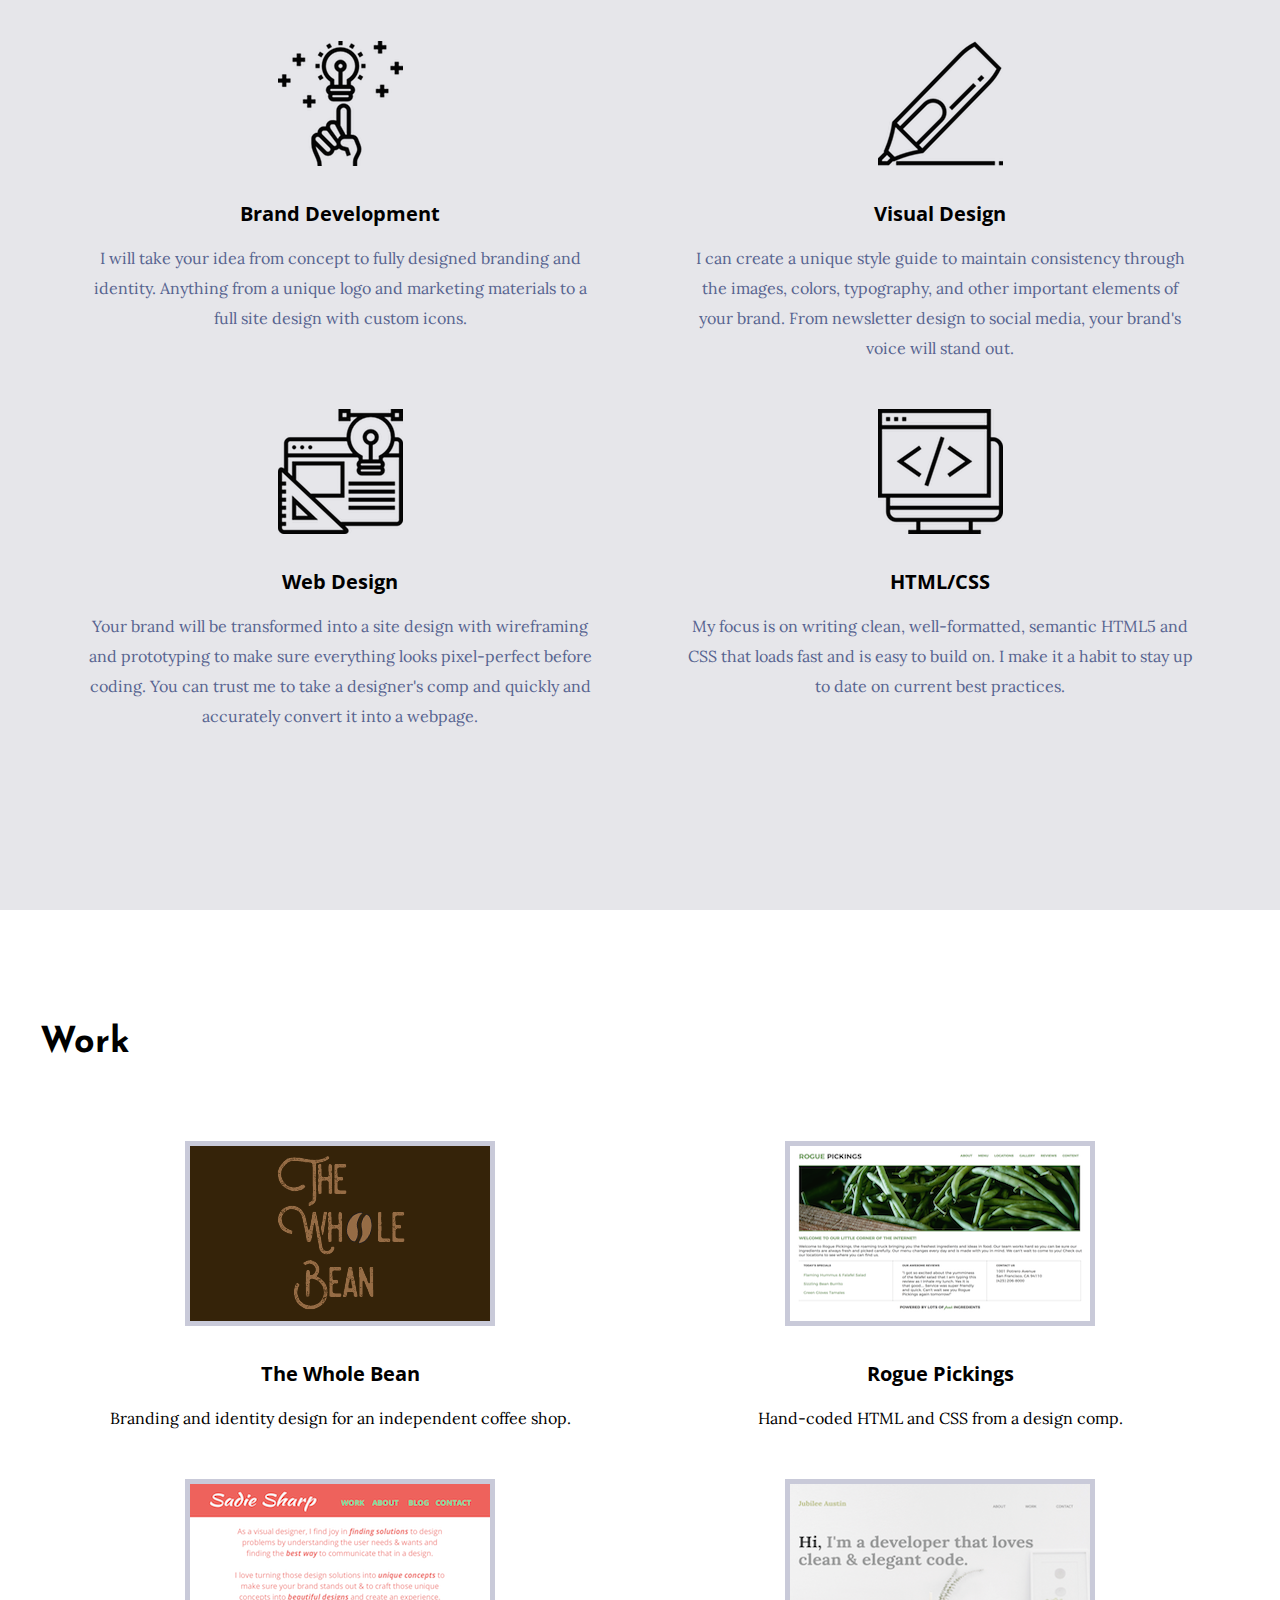
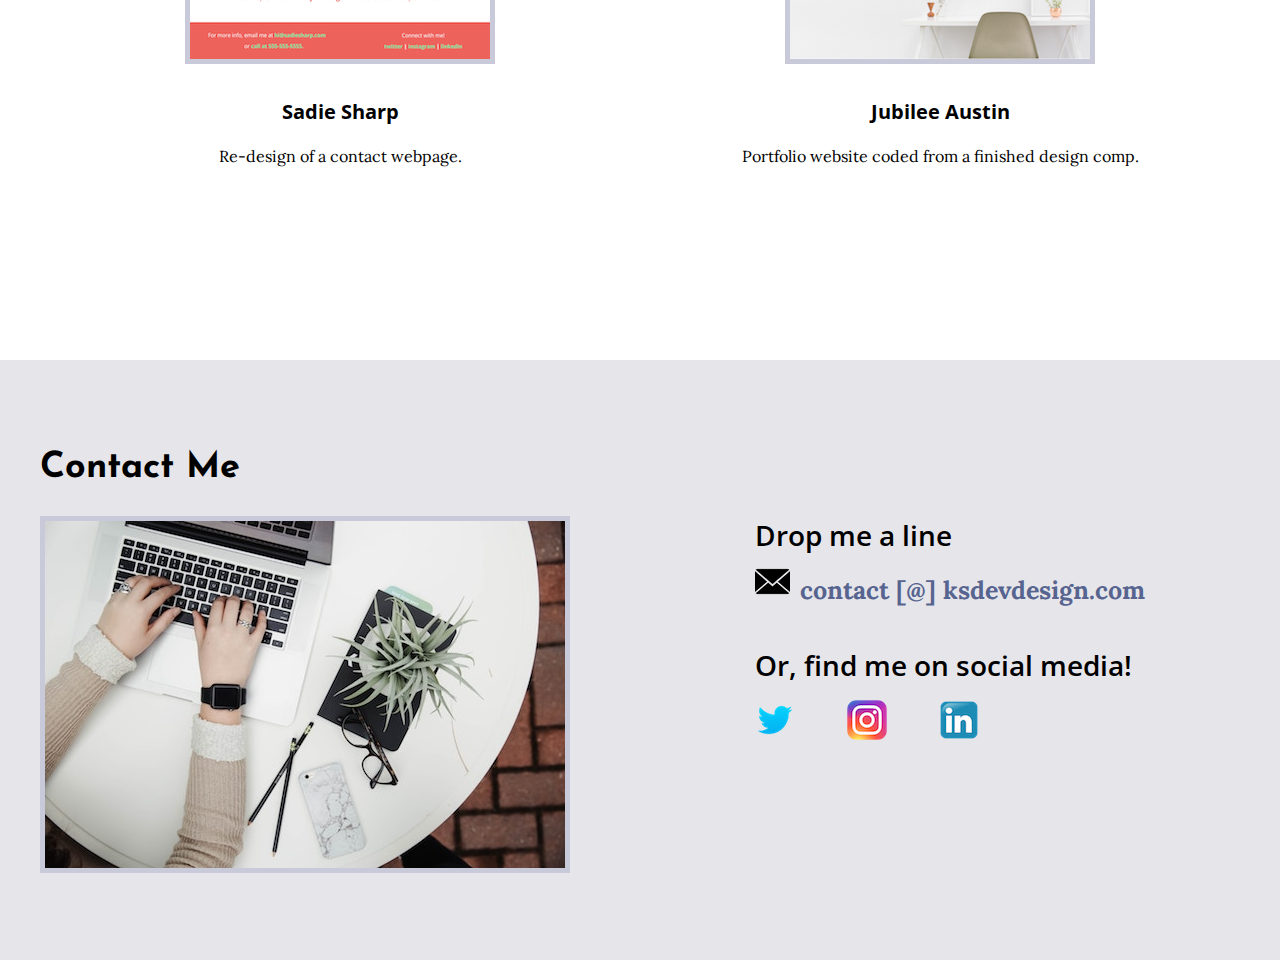
==== commit 64e7ae10: "cosmetic and content updates" ====
--- a/index.html
+++ b/index.html
@@ -33,8 +33,8 @@
           <div class="full-width">
             <h2>About Me</h2>
               <div class="half-width">
+                <p>I work with small businesses and entrepreneurs to bring their ventures to life through brand development and identity. Then putting it all online to share with the world using a custom-coded website and social media setup.</p>
                 <p>I've worn many hats but my true passion lies in problem-solving and combining beauty with function. I'm also an avid reader, podcast-addict, and food-fanatic.</p>
-                <p>I love working with small businesses and entrepreneurs to bring their businesses to life through brand development and identity. Then putting it all online to share with the world!</p>
               </div>
             <div class="half-width">
               <img src="img/aboutme.png" alt="Personal Photo" />
@@ -63,7 +63,7 @@
               <div class="half-width bottom-row">
                 <img src="img/computer-1.png" alt="HTML CSS" />
                   <h3>HTML/CSS</h3>
-                    <p>My focus is writing clean, well-formatted, semantic HTML5 and CSS that loads fast and is easy to build on. I make it a habit to stay up to date on current best practices.</p>
+                    <p>My focus is on writing clean, well-formatted, semantic HTML5 and CSS that loads fast and is easy to build on. I make it a habit to stay up to date on current best practices.</p>
             </div>
             </div>
           </section>
@@ -72,12 +72,12 @@
           <div class="full-width">
             <h2>Work</h2>
               <div class="half-width">
-                <a href="projectone/index.html"><img src="img/twb.png" alt="The Whole Bean" />
+                <a href="whole-bean/index.html"><img src="img/twb.png" alt="The Whole Bean" />
                   <h3>The Whole Bean</h3>
                     <p>Branding and identity design for an independent coffee shop.</p></a>
               </div>
               <div class="half-width">
-                <a href="projectthree/index.html"><img src="img/roguepickings.png" alt="Rogue Pickings site" />
+                <a href="https://ksdevdesign.github.io/rogue-pickings/" target="_blank"><img src="img/roguepickings.png" alt="Rogue Pickings site" />
                   <h3>Rogue Pickings</h3>
                     <p>Hand-coded HTML and CSS from a design comp.</p></a>
                 </div>
